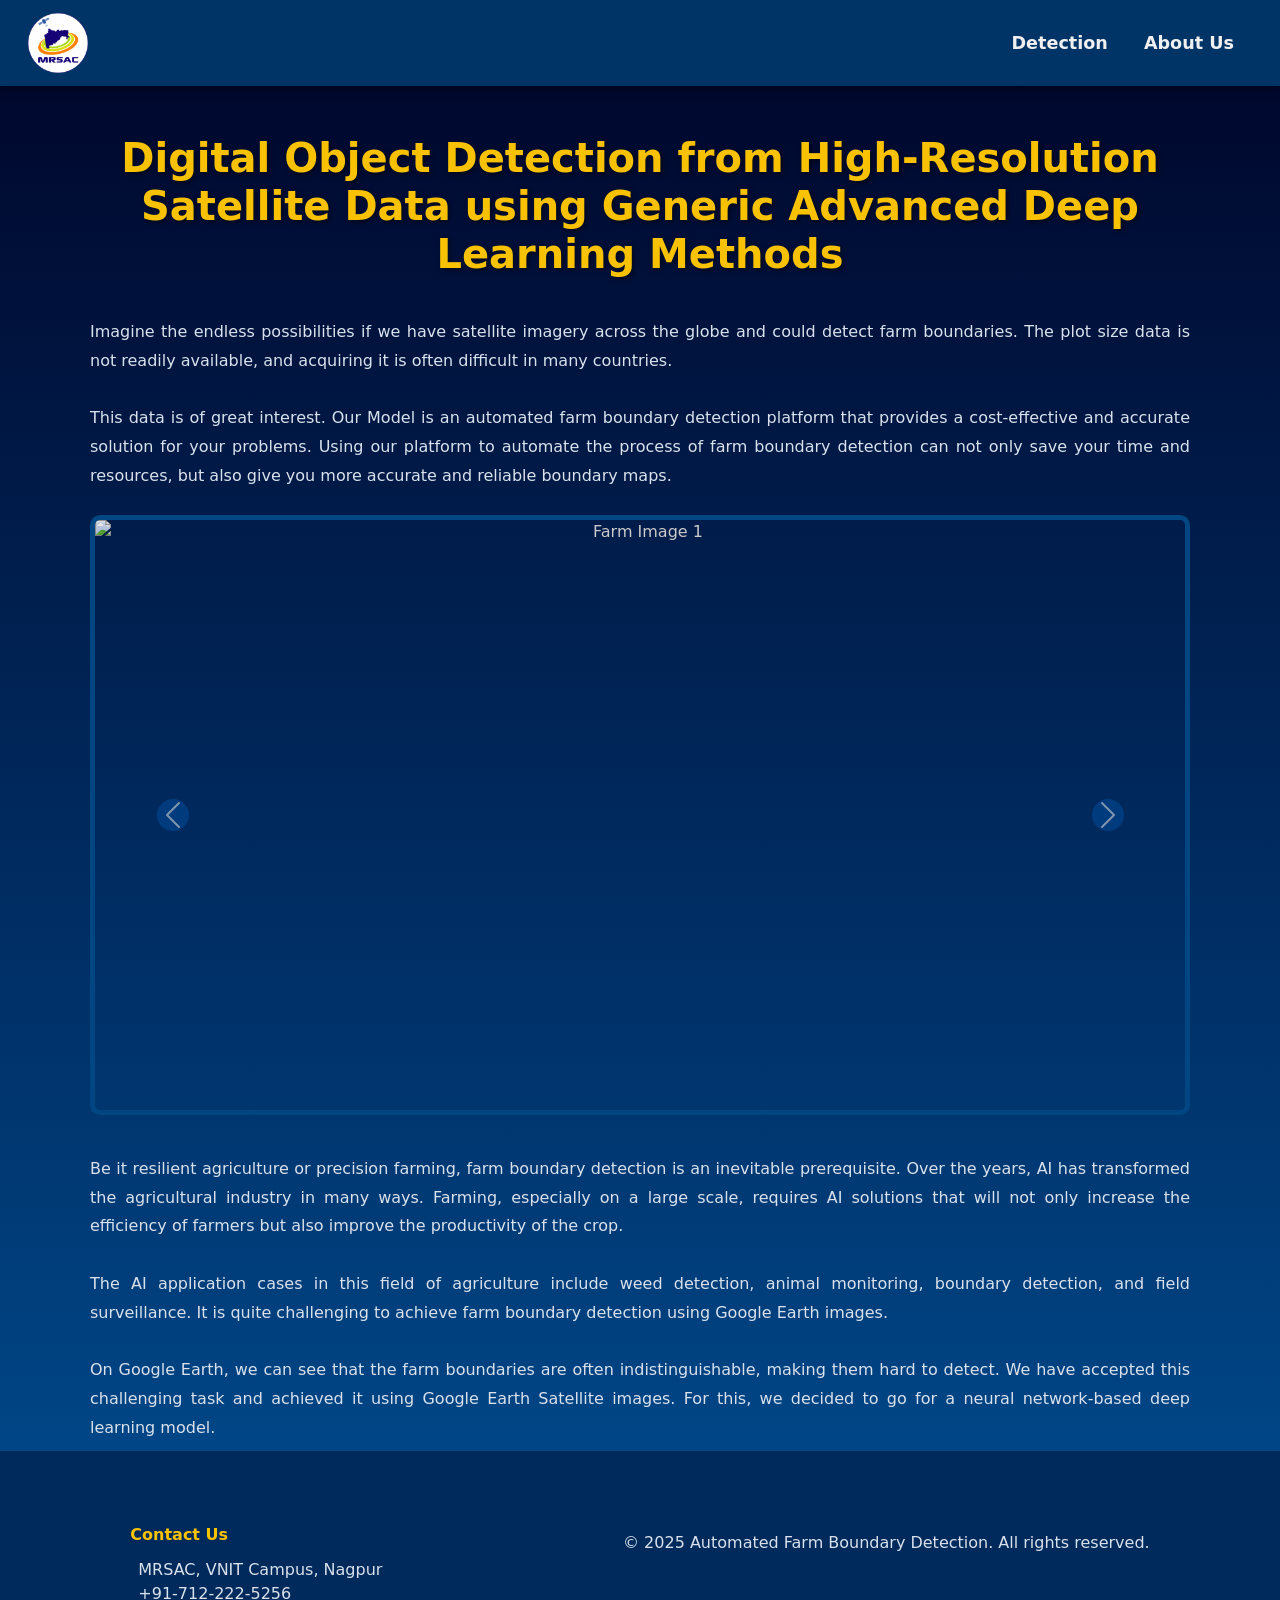
==== app/frontend/index.html @ d1aa99e1 "First Commit" ====
<!DOCTYPE html>
<html lang="en">

<head>
  <meta charset="UTF-8" />
  <meta name="viewport" content="width=device-width, initial-scale=1.0" />
  <title>Automated Farm Boundary Detection</title>
  <link href="https://cdn.jsdelivr.net/npm/bootstrap@5.3.0-alpha1/dist/css/bootstrap.min.css" rel="stylesheet" />
  <link rel="stylesheet" href="css/styles.css" />
</head>

<body>
  <header>
    <nav class="navbar navbar-expand-lg">
      <div class="container-fluid">
        <a class="navbar-brand" href="#">
          <img src="Image/MRSAC_Logo.png" alt="MRSAC Logo" />
        </a>
        <button class="navbar-toggler" type="button" data-bs-toggle="collapse" data-bs-target="#navbarNav">
          <span class="navbar-toggler-icon"></span>
        </button>
        <div class="collapse navbar-collapse" id="navbarNav">
          <ul class="navbar-nav">
            <li class="nav-item">
              <a class="nav-link" href="home.html">Detection</a>
            </li>
            <li class="nav-item dropdown">
              <a class="nav-link dropdown-toggle" href="#" id="aboutDropdown" role="button" data-bs-toggle="dropdown"
                aria-expanded="false">
                About Us
              </a>
              <ul class="dropdown-menu" aria-labelledby="aboutDropdown">
                <li>
                  <a class="dropdown-item" href="history.html">History</a>
                </li>
                <li>
                  <a class="dropdown-item" href="vision.html">Vision & Mission</a>
                </li>
                <li>
                  <a class="dropdown-item" href="contact.html">Contact Us</a>
                </li>
              </ul>
            </li>
          </ul>
        </div>
      </div>
    </nav>
  </header>

  <main class="container text-center mt-5">
    <h1 class="mb-4">
      Digital Object Detection from High-Resolution Satellite Data using
      Generic Advanced Deep Learning Methods
    </h1>
    <h6 class="mb-4">
      Imagine the endless possibilities if we have satellite imagery across
      the globe and could detect farm boundaries. The plot size data is not
      readily available, and acquiring it is often difficult in many
      countries. <br /><br />
      This data is of great interest. Our Model is an automated farm boundary
      detection platform that provides a cost-effective and accurate solution for
      your problems. Using our platform to automate the process of farm
      boundary detection can not only save your time and resources, but also
      give you more accurate and reliable boundary maps.
    </h6>

    <div id="imageCarousel" class="carousel slide mb-4" data-bs-ride="carousel">
      <div class="carousel-inner">
        <div class="carousel-item active">
          <img
            src="https://4kwallpapers.com/images/wallpapers/agriculture-farm-land-countryside-aerial-view-green-2880x1800-3985.jpg"
            width="1000" height="600" class="d-block w-100 image-border" alt="Farm Image 1" />
        </div>
        <div class="carousel-item">
          <img
            src="https://pub.mdpi-res.com/agronomy/agronomy-12-02342/article_deploy/html/images/agronomy-12-02342-g003.png?1664443318"
            width="1000" height="600" class="d-block w-100 image-border" alt="Farm Image 2" />
        </div>
        <div class="carousel-item">
          <img src="https://images5.alphacoders.com/422/thumb-1920-422284.jpg" width="1000" height="600"
            class="d-block w-100 image-border" alt="Farm Image 3" />
        </div>
      </div>
      <button class="carousel-control-prev" type="button" data-bs-target="#imageCarousel" data-bs-slide="prev">
        <span class="carousel-control-prev-icon" aria-hidden="true"></span>
        <span class="visually-hidden">Previous</span>
      </button>
      <button class="carousel-control-next" type="button" data-bs-target="#imageCarousel" data-bs-slide="next">
        <span class="carousel-control-next-icon" aria-hidden="true"></span>
        <span class="visually-hidden">Next</span>
      </button>
    </div>

    <h6>
      Be it resilient agriculture or precision farming, farm boundary
      detection is an inevitable prerequisite. Over the years, AI has
      transformed the agricultural industry in many ways. Farming, especially
      on a large scale, requires AI solutions that will not only increase the
      efficiency of farmers but also improve the productivity of the crop.
      <br /><br />
      The AI application cases in this field of agriculture include weed
      detection, animal monitoring, boundary detection, and field
      surveillance. It is quite challenging to achieve farm boundary detection
      using Google Earth images. <br /><br />
      On Google Earth, we can see that the farm boundaries are often
      indistinguishable, making them hard to detect. We have accepted this
      challenging task and achieved it using Google Earth Satellite images.
      For this, we decided to go for a neural network-based deep learning
      model.
    </h6>
  </main>

  <footer>
    <div class="footer-content">
      <div class="footer-item">
        <h6>Contact Us</h6>
        <p><i class="bi bi-geo-alt-fill"></i>MRSAC, VNIT Campus, Nagpur</p>
        <p><i class="bi bi-telephone-fill"></i>+91-712-222-5256</p>
      </div>
      <div class="footer-item">
        &copy; 2025 Automated Farm Boundary Detection. All rights reserved.
      </div>
    </div>
  </footer>

  <script src="https://cdn.jsdelivr.net/npm/bootstrap@5.3.0-alpha1/dist/js/bootstrap.bundle.min.js"></script>
</body>

</html>
---- app/frontend/css/styles.css ----
/* MRSAC Farm Boundary Detection - Shared Styles */

/* ========== Base Styles ========== */
body {
  background: linear-gradient(to bottom, #000428, #004e92);
  color: #e0e0e0;
  font-family: system-ui, -apple-system, sans-serif;
}

body.light-bg {
  background-color: #d3d3d3;
  color: #333;
}

body.detection-page {
  background-color: #f0f0f0;
  background: url("https://skyfi.com/_next/image?url=https%3A%2F%2Fimages.ctfassets.net%2Ftxzhex5a1q7n%2F2lGMx0erNHas1HyoDtZEsh%2F9b19d69838043fbba80609acbcd8a633%2Fwhat-is-skyfi.jpg&w=3840&q=75")
    no-repeat center center fixed;
  background-size: cover;
  height: 100vh;
  display: flex;
  position: relative;
}

/* ========== Navbar ========== */
.navbar {
  background-color: #003366;
  position: sticky;
  top: 0;
  z-index: 1020;
  padding: 0.5rem 1rem;
  box-shadow: 0 2px 10px rgba(0, 0, 0, 0.5);
}

.navbar-brand img {
  height: 60px;
  margin-right: 15px;
}

.navbar-nav {
  margin-left: auto;
}

.nav-link {
  font-size: 1.1rem;
  color: #f0f0f0;
  font-weight: bold;
  margin: 0 10px;
  text-decoration: none;
  transition: color 0.3s, background-color 0.3s;
}

.nav-link:hover {
  background-color: #00509e;
  color: #ffffff;
  border-radius: 5px;
}

.nav-item .nav-link.active {
  background-color: #00509e !important;
  color: #ffffff !important;
  border-radius: 5px;
}

/* ========== Dropdown Menu ========== */
.dropdown-menu {
  background-color: #002a5c;
  border: none;
}

.dropdown-item {
  font-weight: bold;
  color: #ffffff !important;
  transition: background-color 0.3s, color 0.3s;
}

.dropdown-item:hover,
.dropdown-item:focus {
  background-color: #00509e;
  color: #ffffff !important;
}

.nav-item.dropdown:hover .dropdown-menu {
  display: block;
}

.navbar .dropdown-toggle::after {
  display: none !important;
}

/* ========== Typography ========== */
h1 {
  color: #f8c202;
  font-weight: bold;
  text-shadow: 2px 2px 5px rgba(0, 0, 0, 0.5);
}

h2 {
  color: #007bff;
  font-weight: bold;
  text-align: left;
  margin-bottom: 20px;
}

h5,
h6 {
  color: #d9e2ec;
  text-align: justify;
  line-height: 1.8;
  margin-top: 40px;
}

/* ========== Content ========== */
.content {
  padding: 50px;
}

.container {
  text-align: justify;
  padding: 0 20px;
}

.para {
  text-align: justify;
}

/* ========== Image Carousel ========== */
.image-border {
  border: 5px solid #004e92;
  border-radius: 10px;
}

.carousel-control-prev-icon,
.carousel-control-next-icon {
  background-color: #00509e;
  border-radius: 50%;
}

.carousel-item img {
  filter: brightness(0.9);
}

/* ========== Footer ========== */
footer {
  background-color: #002a5c;
  color: #d9e2ec;
  text-align: center;
  padding: 20px 10px;
  font-size: 1rem;
  position: relative;
  bottom: 0;
  width: 100%;
}

.footer-content {
  display: flex;
  justify-content: space-around;
  align-items: center;
  flex-wrap: wrap;
}

.footer-item {
  margin: 10px 20px;
  text-align: left;
}

.footer-item h6 {
  color: #f8c202;
  font-weight: bold;
  margin-bottom: 8px;
}

.footer-item p {
  margin: 0;
  line-height: 1.5;
}

.footer-item i {
  margin-right: 8px;
  color: #f8c202;
}

.foot {
  height: 400px;
}

/* ========== Detection Page Sidebar ========== */
.sidebar {
  width: 350px;
  background: #002a5c;
  padding: 50px 20px;
  display: flex;
  flex-direction: column;
  align-items: center;
  justify-content: center;
  height: 100vh;
  box-shadow: 4px 0 12px rgba(0, 0, 0, 0.3);
  position: relative;
  color: white;
}

.sidebar h2 {
  color: white;
  text-align: center;
  font-weight: bold;
  margin-bottom: 20px;
}

.sidebar img {
  width: 150px;
  margin: 20px 0;
}

.description {
  position: absolute;
  bottom: 10px;
  right: 10px;
  font-size: 14px;
  font-style: italic;
  font-weight: bold;
  color: white;
}

/* ========== Forms ========== */
.form-group {
  width: 60%;
  margin-bottom: 15px;
}

.form-control {
  text-align: center;
}

.btn-upload {
  background-color: #f8c202;
  color: #002a5c;
  font-weight: bold;
  padding: 10px 20px;
  border: none;
  border-radius: 5px;
  transition: 0.3s;
}

.btn-upload:hover {
  background-color: #d9a400;
  color: white;
}

/* ========== Detection Content ========== */
.content::before {
  content: "";
  background: url("https://upload.wikimedia.org/wikipedia/commons/3/3d/Hurricane_Florence_GOES-16_September_2018_animated.gif")
    no-repeat center center;
  background-size: cover;
  opacity: 0.15;
  position: absolute;
  top: 0;
  left: 0;
  width: 100%;
  height: 100%;
  z-index: -1;
}

.watermark-text {
  position: absolute;
  bottom: 10px;
  right: 20px;
  font-size: 12px;
  color: white;
  font-style: italic;
  opacity: 0.7;
}

label {
  color: #ffffff;
  font-weight: bold;
  text-shadow: 1px 1px 2px rgba(0, 0, 0, 0.5);
}

/* ========== Loading Spinner ========== */
.spinner {
  width: 50px;
  height: 50px;
  border: 5px solid #f3f3f3;
  border-top: 5px solid #f8c202;
  border-radius: 50%;
  animation: spin 1s linear infinite;
}

@keyframes spin {
  0% { transform: rotate(0deg); }
  100% { transform: rotate(360deg); }
}
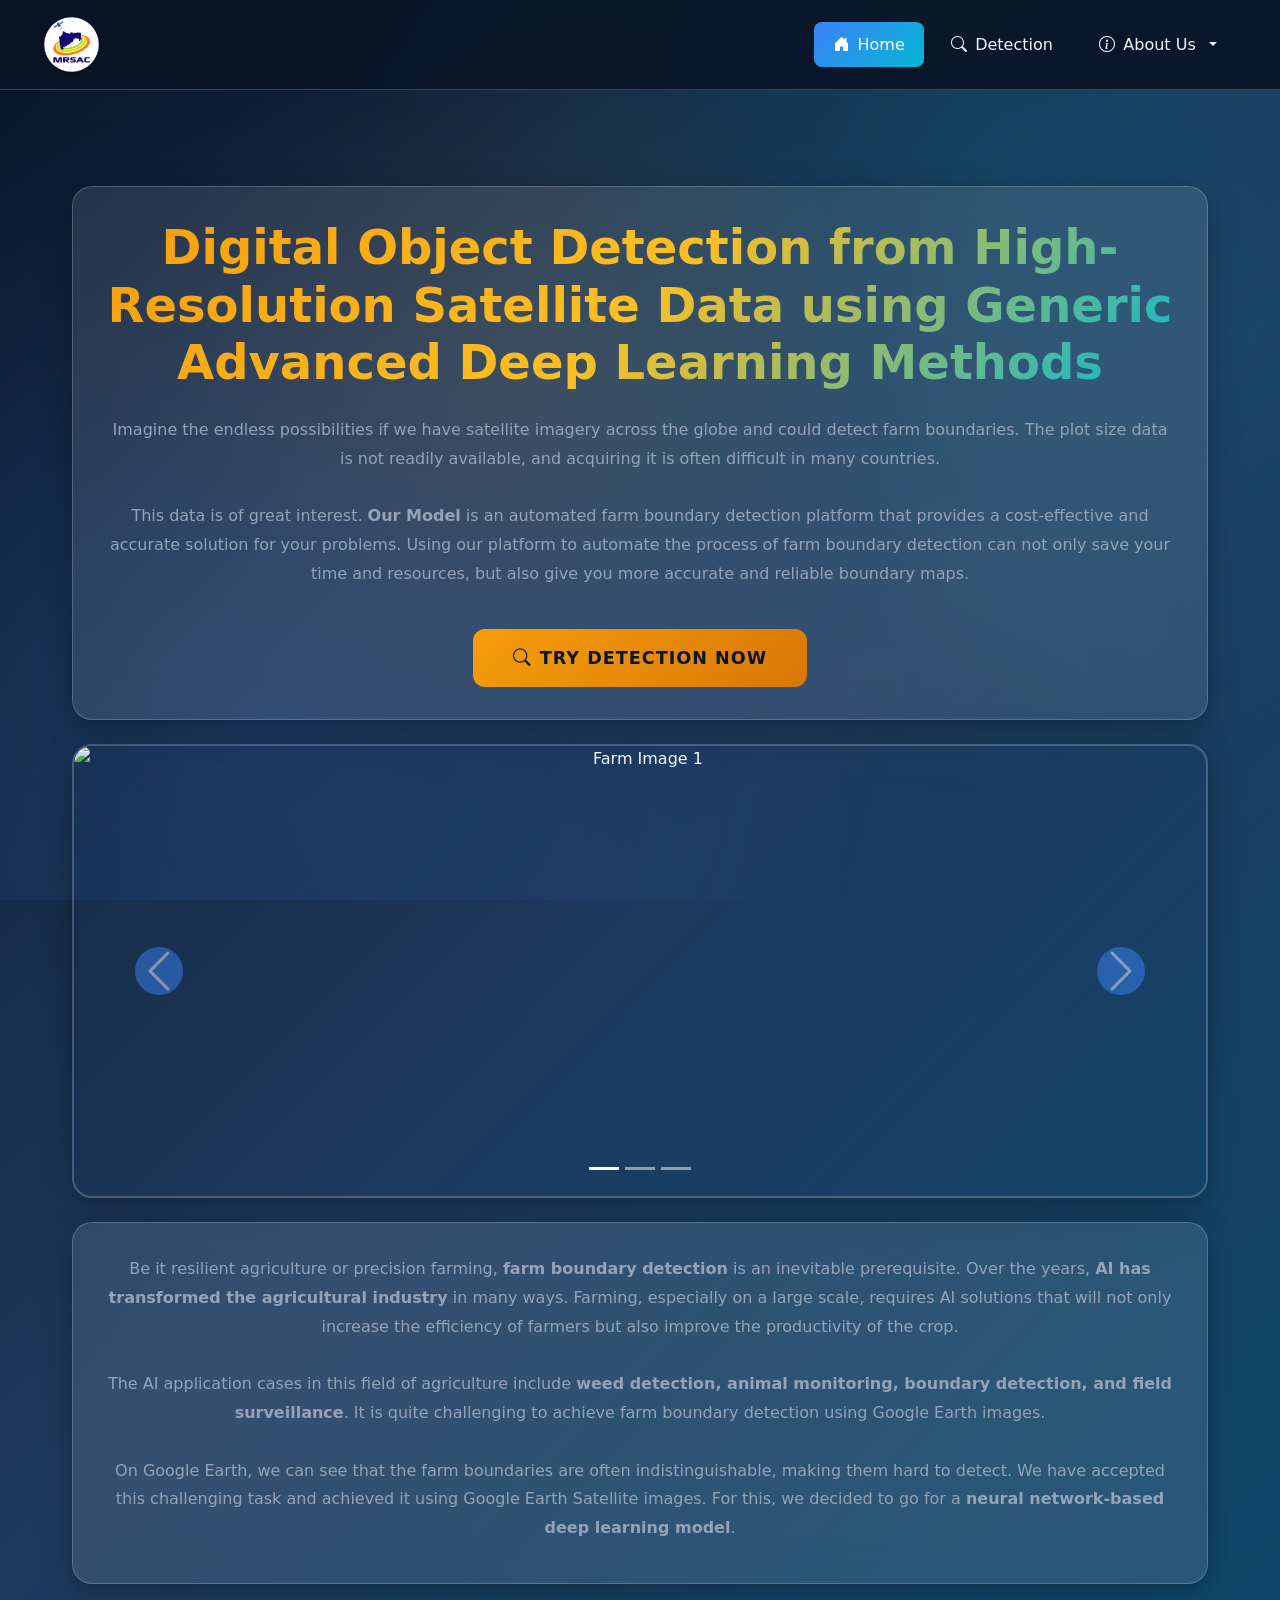
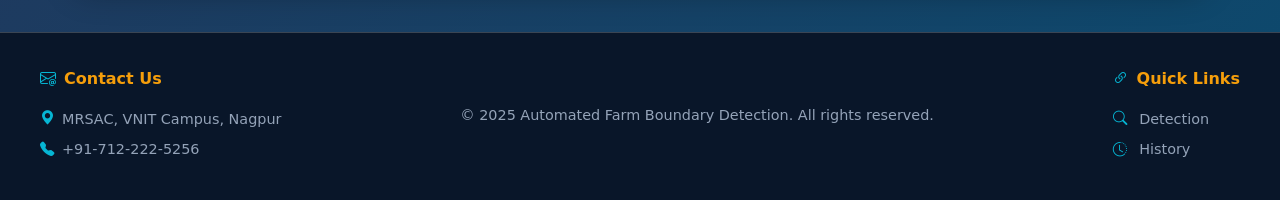
==== commit 06b81057: "Complete frontend redesign with glassmorphism theme Co-authored-by: josephjelson06 <175540361+joseph" ====
--- a/app/frontend/index.html
+++ b/app/frontend/index.html
@@ -6,6 +6,7 @@
   <meta name="viewport" content="width=device-width, initial-scale=1.0" />
   <title>Automated Farm Boundary Detection</title>
   <link href="https://cdn.jsdelivr.net/npm/bootstrap@5.3.0-alpha1/dist/css/bootstrap.min.css" rel="stylesheet" />
+  <link rel="stylesheet" href="https://cdn.jsdelivr.net/npm/bootstrap-icons@1.11.0/font/bootstrap-icons.css" />
   <link rel="stylesheet" href="css/styles.css" />
 </head>
 
@@ -22,22 +23,25 @@
         <div class="collapse navbar-collapse" id="navbarNav">
           <ul class="navbar-nav">
             <li class="nav-item">
-              <a class="nav-link" href="home.html">Detection</a>
+              <a class="nav-link active" href="index.html"><i class="bi bi-house-door-fill me-2"></i>Home</a>
+            </li>
+            <li class="nav-item">
+              <a class="nav-link" href="home.html"><i class="bi bi-search me-2"></i>Detection</a>
             </li>
             <li class="nav-item dropdown">
               <a class="nav-link dropdown-toggle" href="#" id="aboutDropdown" role="button" data-bs-toggle="dropdown"
                 aria-expanded="false">
-                About Us
+                <i class="bi bi-info-circle me-2"></i>About Us
               </a>
               <ul class="dropdown-menu" aria-labelledby="aboutDropdown">
                 <li>
-                  <a class="dropdown-item" href="history.html">History</a>
+                  <a class="dropdown-item" href="history.html"><i class="bi bi-clock-history me-2"></i>History</a>
                 </li>
                 <li>
-                  <a class="dropdown-item" href="vision.html">Vision & Mission</a>
+                  <a class="dropdown-item" href="vision.html"><i class="bi bi-eye me-2"></i>Vision & Mission</a>
                 </li>
                 <li>
-                  <a class="dropdown-item" href="contact.html">Contact Us</a>
+                  <a class="dropdown-item" href="contact.html"><i class="bi bi-envelope me-2"></i>Contact Us</a>
                 </li>
               </ul>
             </li>
@@ -48,23 +52,33 @@
   </header>
 
   <main class="container text-center mt-5">
-    <h1 class="mb-4">
-      Digital Object Detection from High-Resolution Satellite Data using
-      Generic Advanced Deep Learning Methods
-    </h1>
-    <h6 class="mb-4">
-      Imagine the endless possibilities if we have satellite imagery across
-      the globe and could detect farm boundaries. The plot size data is not
-      readily available, and acquiring it is often difficult in many
-      countries. <br /><br />
-      This data is of great interest. Our Model is an automated farm boundary
-      detection platform that provides a cost-effective and accurate solution for
-      your problems. Using our platform to automate the process of farm
-      boundary detection can not only save your time and resources, but also
-      give you more accurate and reliable boundary maps.
-    </h6>
+    <div class="glass-card mb-4">
+      <h1 class="mb-4">
+        Digital Object Detection from High-Resolution Satellite Data using
+        Generic Advanced Deep Learning Methods
+      </h1>
+      <h6 class="mb-4">
+        Imagine the endless possibilities if we have satellite imagery across
+        the globe and could detect farm boundaries. The plot size data is not
+        readily available, and acquiring it is often difficult in many
+        countries. <br /><br />
+        This data is of great interest. <strong>Our Model</strong> is an automated farm boundary
+        detection platform that provides a cost-effective and accurate solution for
+        your problems. Using our platform to automate the process of farm
+        boundary detection can not only save your time and resources, but also
+        give you more accurate and reliable boundary maps.
+      </h6>
+      <a href="home.html" class="btn btn-upload mt-3">
+        <i class="bi bi-search me-2"></i>Try Detection Now
+      </a>
+    </div>
 
     <div id="imageCarousel" class="carousel slide mb-4" data-bs-ride="carousel">
+      <div class="carousel-indicators">
+        <button type="button" data-bs-target="#imageCarousel" data-bs-slide-to="0" class="active" aria-current="true" aria-label="Slide 1"></button>
+        <button type="button" data-bs-target="#imageCarousel" data-bs-slide-to="1" aria-label="Slide 2"></button>
+        <button type="button" data-bs-target="#imageCarousel" data-bs-slide-to="2" aria-label="Slide 3"></button>
+      </div>
       <div class="carousel-inner">
         <div class="carousel-item active">
           <img
@@ -91,34 +105,41 @@
       </button>
     </div>
 
-    <h6>
-      Be it resilient agriculture or precision farming, farm boundary
-      detection is an inevitable prerequisite. Over the years, AI has
-      transformed the agricultural industry in many ways. Farming, especially
-      on a large scale, requires AI solutions that will not only increase the
-      efficiency of farmers but also improve the productivity of the crop.
-      <br /><br />
-      The AI application cases in this field of agriculture include weed
-      detection, animal monitoring, boundary detection, and field
-      surveillance. It is quite challenging to achieve farm boundary detection
-      using Google Earth images. <br /><br />
-      On Google Earth, we can see that the farm boundaries are often
-      indistinguishable, making them hard to detect. We have accepted this
-      challenging task and achieved it using Google Earth Satellite images.
-      For this, we decided to go for a neural network-based deep learning
-      model.
-    </h6>
+    <div class="glass-card">
+      <h6>
+        Be it resilient agriculture or precision farming, <strong>farm boundary
+        detection</strong> is an inevitable prerequisite. Over the years, <strong>AI has
+        transformed the agricultural industry</strong> in many ways. Farming, especially
+        on a large scale, requires AI solutions that will not only increase the
+        efficiency of farmers but also improve the productivity of the crop.
+        <br /><br />
+        The AI application cases in this field of agriculture include <strong>weed
+        detection, animal monitoring, boundary detection, and field
+        surveillance</strong>. It is quite challenging to achieve farm boundary detection
+        using Google Earth images. <br /><br />
+        On Google Earth, we can see that the farm boundaries are often
+        indistinguishable, making them hard to detect. We have accepted this
+        challenging task and achieved it using Google Earth Satellite images.
+        For this, we decided to go for a <strong>neural network-based deep learning
+        model</strong>.
+      </h6>
+    </div>
   </main>
 
   <footer>
     <div class="footer-content">
       <div class="footer-item">
-        <h6>Contact Us</h6>
+        <h6><i class="bi bi-envelope-at me-2"></i>Contact Us</h6>
         <p><i class="bi bi-geo-alt-fill"></i>MRSAC, VNIT Campus, Nagpur</p>
         <p><i class="bi bi-telephone-fill"></i>+91-712-222-5256</p>
       </div>
       <div class="footer-item">
-        &copy; 2025 Automated Farm Boundary Detection. All rights reserved.
+        <p>&copy; 2025 Automated Farm Boundary Detection. All rights reserved.</p>
+      </div>
+      <div class="footer-item">
+        <h6><i class="bi bi-link-45deg me-2"></i>Quick Links</h6>
+        <p><a href="home.html" class="text-decoration-none" style="color: var(--text-muted);"><i class="bi bi-search"></i> Detection</a></p>
+        <p><a href="history.html" class="text-decoration-none" style="color: var(--text-muted);"><i class="bi bi-clock-history"></i> History</a></p>
       </div>
     </div>
   </footer>
--- a/app/frontend/css/styles.css
+++ b/app/frontend/css/styles.css
@@ -1,288 +1,633 @@
-/* MRSAC Farm Boundary Detection - Shared Styles */
+/* ============================================
+   MRSAC Farm Boundary Detection - Modern Theme
+   ============================================ */
+
+/* ========== CSS Variables ========== */
+:root {
+  --primary-dark: #0a1628;
+  --primary-blue: #1e3a5f;
+  --accent-blue: #3b82f6;
+  --accent-cyan: #06b6d4;
+  --accent-gold: #f59e0b;
+  --accent-green: #10b981;
+  --text-light: #f1f5f9;
+  --text-muted: #94a3b8;
+  --glass-bg: rgba(255, 255, 255, 0.1);
+  --glass-border: rgba(255, 255, 255, 0.2);
+  --card-shadow: 0 8px 32px rgba(0, 0, 0, 0.3);
+  --transition: all 0.3s cubic-bezier(0.4, 0, 0.2, 1);
+}
 
 /* ========== Base Styles ========== */
+* {
+  margin: 0;
+  padding: 0;
+  box-sizing: border-box;
+}
+
+html {
+  scroll-behavior: smooth;
+}
+
 body {
-  background: linear-gradient(to bottom, #000428, #004e92);
-  color: #e0e0e0;
-  font-family: system-ui, -apple-system, sans-serif;
+  font-family: 'Segoe UI', system-ui, -apple-system, sans-serif;
+  background: linear-gradient(135deg, var(--primary-dark) 0%, var(--primary-blue) 50%, #0c4a6e 100%);
+  color: var(--text-light);
+  min-height: 100vh;
+  line-height: 1.6;
 }
 
 body.light-bg {
-  background-color: #d3d3d3;
-  color: #333;
+  background: linear-gradient(135deg, #1e3a5f 0%, #0c4a6e 50%, #164e63 100%);
 }
 
 body.detection-page {
-  background-color: #f0f0f0;
-  background: url("https://skyfi.com/_next/image?url=https%3A%2F%2Fimages.ctfassets.net%2Ftxzhex5a1q7n%2F2lGMx0erNHas1HyoDtZEsh%2F9b19d69838043fbba80609acbcd8a633%2Fwhat-is-skyfi.jpg&w=3840&q=75")
-    no-repeat center center fixed;
-  background-size: cover;
-  height: 100vh;
+  background: linear-gradient(135deg, var(--primary-dark) 0%, var(--primary-blue) 100%);
+  min-height: 100vh;
   display: flex;
-  position: relative;
+  flex-direction: row;
+}
+
+/* ========== Animated Background ========== */
+body::before {
+  content: '';
+  position: fixed;
+  top: 0;
+  left: 0;
+  width: 100%;
+  height: 100%;
+  background: 
+    radial-gradient(circle at 20% 80%, rgba(59, 130, 246, 0.15) 0%, transparent 50%),
+    radial-gradient(circle at 80% 20%, rgba(6, 182, 212, 0.15) 0%, transparent 50%),
+    radial-gradient(circle at 40% 40%, rgba(245, 158, 11, 0.08) 0%, transparent 40%);
+  pointer-events: none;
+  z-index: 0;
 }
 
 /* ========== Navbar ========== */
 .navbar {
-  background-color: #003366;
+  background: rgba(10, 22, 40, 0.95);
+  backdrop-filter: blur(20px);
+  -webkit-backdrop-filter: blur(20px);
+  border-bottom: 1px solid var(--glass-border);
+  padding: 0.75rem 2rem;
   position: sticky;
   top: 0;
-  z-index: 1020;
-  padding: 0.5rem 1rem;
-  box-shadow: 0 2px 10px rgba(0, 0, 0, 0.5);
+  z-index: 1050;
+  transition: var(--transition);
+}
+
+.navbar:hover {
+  background: rgba(10, 22, 40, 0.98);
 }
 
 .navbar-brand img {
-  height: 60px;
-  margin-right: 15px;
+  height: 55px;
+  filter: drop-shadow(0 2px 4px rgba(0, 0, 0, 0.3));
+  transition: var(--transition);
+}
+
+.navbar-brand img:hover {
+  transform: scale(1.05);
 }
 
 .navbar-nav {
   margin-left: auto;
+  gap: 0.5rem;
 }
 
 .nav-link {
-  font-size: 1.1rem;
-  color: #f0f0f0;
-  font-weight: bold;
-  margin: 0 10px;
-  text-decoration: none;
-  transition: color 0.3s, background-color 0.3s;
+  color: var(--text-light) !important;
+  font-weight: 500;
+  font-size: 1rem;
+  padding: 0.6rem 1.2rem !important;
+  border-radius: 8px;
+  transition: var(--transition);
+  position: relative;
+  overflow: hidden;
+}
+
+.nav-link::before {
+  content: '';
+  position: absolute;
+  bottom: 0;
+  left: 50%;
+  width: 0;
+  height: 2px;
+  background: linear-gradient(90deg, var(--accent-cyan), var(--accent-blue));
+  transition: var(--transition);
+  transform: translateX(-50%);
+}
+
+.nav-link:hover::before {
+  width: 80%;
 }
 
 .nav-link:hover {
-  background-color: #00509e;
-  color: #ffffff;
-  border-radius: 5px;
-}
-
-.nav-item .nav-link.active {
-  background-color: #00509e !important;
-  color: #ffffff !important;
-  border-radius: 5px;
-}
-
-/* ========== Dropdown Menu ========== */
+  color: var(--accent-cyan) !important;
+  background: var(--glass-bg);
+}
+
+.nav-link.active {
+  background: linear-gradient(135deg, var(--accent-blue), var(--accent-cyan)) !important;
+  color: white !important;
+}
+
+/* ========== Dropdown ========== */
 .dropdown-menu {
-  background-color: #002a5c;
-  border: none;
+  background: rgba(10, 22, 40, 0.98);
+  backdrop-filter: blur(20px);
+  border: 1px solid var(--glass-border);
+  border-radius: 12px;
+  padding: 0.5rem;
+  margin-top: 0.5rem;
+  box-shadow: var(--card-shadow);
+  animation: slideDown 0.3s ease;
+}
+
+@keyframes slideDown {
+  from {
+    opacity: 0;
+    transform: translateY(-10px);
+  }
+  to {
+    opacity: 1;
+    transform: translateY(0);
+  }
 }
 
 .dropdown-item {
-  font-weight: bold;
-  color: #ffffff !important;
-  transition: background-color 0.3s, color 0.3s;
+  color: var(--text-light) !important;
+  padding: 0.7rem 1.2rem;
+  border-radius: 8px;
+  font-weight: 500;
+  transition: var(--transition);
 }
 
 .dropdown-item:hover,
 .dropdown-item:focus {
-  background-color: #00509e;
-  color: #ffffff !important;
-}
-
-.nav-item.dropdown:hover .dropdown-menu {
-  display: block;
+  background: linear-gradient(135deg, var(--accent-blue), var(--accent-cyan));
+  color: white !important;
+  transform: translateX(5px);
+}
+
+.dropdown-item.active {
+  background: linear-gradient(135deg, var(--accent-gold), #d97706);
 }
 
 .navbar .dropdown-toggle::after {
-  display: none !important;
+  margin-left: 0.5rem;
+  transition: var(--transition);
+}
+
+.nav-item.dropdown:hover .dropdown-toggle::after {
+  transform: rotate(180deg);
 }
 
 /* ========== Typography ========== */
 h1 {
-  color: #f8c202;
-  font-weight: bold;
-  text-shadow: 2px 2px 5px rgba(0, 0, 0, 0.5);
+  font-size: clamp(2rem, 5vw, 3rem);
+  font-weight: 700;
+  background: linear-gradient(135deg, var(--accent-gold), #fbbf24, var(--accent-cyan));
+  -webkit-background-clip: text;
+  -webkit-text-fill-color: transparent;
+  background-clip: text;
+  margin-bottom: 1.5rem;
+  line-height: 1.2;
 }
 
 h2 {
-  color: #007bff;
-  font-weight: bold;
-  text-align: left;
-  margin-bottom: 20px;
-}
-
-h5,
-h6 {
-  color: #d9e2ec;
-  text-align: justify;
+  font-size: clamp(1.5rem, 4vw, 2.2rem);
+  font-weight: 700;
+  color: var(--accent-cyan);
+  margin-bottom: 1.5rem;
+  position: relative;
+  display: inline-block;
+}
+
+h2::after {
+  content: '';
+  position: absolute;
+  bottom: -8px;
+  left: 0;
+  width: 60px;
+  height: 4px;
+  background: linear-gradient(90deg, var(--accent-gold), var(--accent-cyan));
+  border-radius: 2px;
+}
+
+h3 {
+  font-size: 1.4rem;
+  color: var(--accent-blue);
+  font-weight: 600;
+  margin-bottom: 1rem;
+}
+
+h5, h6 {
+  color: var(--text-muted);
+  font-weight: 400;
   line-height: 1.8;
-  margin-top: 40px;
-}
-
-/* ========== Content ========== */
+  margin-top: 0;
+}
+
+p, .para {
+  color: var(--text-muted);
+  line-height: 1.8;
+  margin-bottom: 1rem;
+}
+
+/* ========== Glass Cards ========== */
+.glass-card {
+  background: var(--glass-bg);
+  backdrop-filter: blur(20px);
+  -webkit-backdrop-filter: blur(20px);
+  border: 1px solid var(--glass-border);
+  border-radius: 20px;
+  padding: 2rem;
+  box-shadow: var(--card-shadow);
+  transition: var(--transition);
+}
+
+.glass-card:hover {
+  transform: translateY(-5px);
+  box-shadow: 0 12px 40px rgba(0, 0, 0, 0.4);
+  border-color: var(--accent-cyan);
+}
+
+/* ========== Main Content ========== */
+main.container {
+  position: relative;
+  z-index: 1;
+  padding: 3rem 2rem;
+  max-width: 1200px;
+  margin: 0 auto;
+}
+
 .content {
-  padding: 50px;
-}
-
-.container {
-  text-align: justify;
-  padding: 0 20px;
-}
-
-.para {
-  text-align: justify;
+  padding: 3rem;
+  position: relative;
+  z-index: 1;
+}
+
+article {
+  background: var(--glass-bg);
+  backdrop-filter: blur(20px);
+  border: 1px solid var(--glass-border);
+  border-radius: 20px;
+  padding: 2.5rem;
+  box-shadow: var(--card-shadow);
 }
 
 /* ========== Image Carousel ========== */
+.carousel {
+  border-radius: 20px;
+  overflow: hidden;
+  box-shadow: var(--card-shadow);
+  border: 2px solid var(--glass-border);
+}
+
+.carousel-item img {
+  height: 450px;
+  object-fit: cover;
+  filter: brightness(0.85);
+  transition: var(--transition);
+}
+
+.carousel-item.active img {
+  filter: brightness(1);
+}
+
 .image-border {
-  border: 5px solid #004e92;
-  border-radius: 10px;
+  border: none !important;
+  border-radius: 0 !important;
 }
 
 .carousel-control-prev-icon,
 .carousel-control-next-icon {
-  background-color: #00509e;
+  background-color: var(--accent-blue);
   border-radius: 50%;
-}
-
-.carousel-item img {
-  filter: brightness(0.9);
-}
-
-/* ========== Footer ========== */
-footer {
-  background-color: #002a5c;
-  color: #d9e2ec;
-  text-align: center;
-  padding: 20px 10px;
-  font-size: 1rem;
-  position: relative;
-  bottom: 0;
-  width: 100%;
-}
-
-.footer-content {
-  display: flex;
-  justify-content: space-around;
-  align-items: center;
-  flex-wrap: wrap;
-}
-
-.footer-item {
-  margin: 10px 20px;
-  text-align: left;
-}
-
-.footer-item h6 {
-  color: #f8c202;
-  font-weight: bold;
-  margin-bottom: 8px;
-}
-
-.footer-item p {
-  margin: 0;
-  line-height: 1.5;
-}
-
-.footer-item i {
-  margin-right: 8px;
-  color: #f8c202;
-}
-
-.foot {
-  height: 400px;
-}
-
-/* ========== Detection Page Sidebar ========== */
+  padding: 1.5rem;
+  transition: var(--transition);
+}
+
+.carousel-control-prev:hover .carousel-control-prev-icon,
+.carousel-control-next:hover .carousel-control-next-icon {
+  background-color: var(--accent-cyan);
+  transform: scale(1.1);
+}
+
+/* ========== Detection Page - Sidebar ========== */
 .sidebar {
-  width: 350px;
-  background: #002a5c;
-  padding: 50px 20px;
+  width: 380px;
+  min-width: 380px;
+  background: linear-gradient(180deg, rgba(10, 22, 40, 0.98) 0%, rgba(30, 58, 95, 0.95) 100%);
+  backdrop-filter: blur(20px);
+  padding: 3rem 2rem;
   display: flex;
   flex-direction: column;
   align-items: center;
   justify-content: center;
-  height: 100vh;
-  box-shadow: 4px 0 12px rgba(0, 0, 0, 0.3);
-  position: relative;
-  color: white;
-}
-
-.sidebar h2 {
-  color: white;
-  text-align: center;
-  font-weight: bold;
-  margin-bottom: 20px;
-}
-
-.sidebar img {
-  width: 150px;
-  margin: 20px 0;
-}
-
-.description {
-  position: absolute;
-  bottom: 10px;
-  right: 10px;
-  font-size: 14px;
-  font-style: italic;
-  font-weight: bold;
-  color: white;
-}
-
-/* ========== Forms ========== */
-.form-group {
-  width: 60%;
-  margin-bottom: 15px;
-}
-
-.form-control {
-  text-align: center;
-}
-
-.btn-upload {
-  background-color: #f8c202;
-  color: #002a5c;
-  font-weight: bold;
-  padding: 10px 20px;
-  border: none;
-  border-radius: 5px;
-  transition: 0.3s;
-}
-
-.btn-upload:hover {
-  background-color: #d9a400;
-  color: white;
-}
-
-/* ========== Detection Content ========== */
-.content::before {
-  content: "";
-  background: url("https://upload.wikimedia.org/wikipedia/commons/3/3d/Hurricane_Florence_GOES-16_September_2018_animated.gif")
-    no-repeat center center;
-  background-size: cover;
-  opacity: 0.15;
+  min-height: 100vh;
+  border-right: 1px solid var(--glass-border);
+  position: relative;
+  box-shadow: 4px 0 30px rgba(0, 0, 0, 0.3);
+}
+
+.sidebar::before {
+  content: '';
   position: absolute;
   top: 0;
   left: 0;
+  right: 0;
+  bottom: 0;
+  background: 
+    radial-gradient(circle at 50% 0%, rgba(6, 182, 212, 0.1) 0%, transparent 50%),
+    radial-gradient(circle at 50% 100%, rgba(245, 158, 11, 0.1) 0%, transparent 50%);
+  pointer-events: none;
+}
+
+.sidebar h2 {
+  color: var(--text-light);
+  text-align: center;
+  font-size: 1.5rem;
+  margin-bottom: 2rem;
+  position: relative;
+  z-index: 1;
+}
+
+.sidebar h2::after {
+  display: none;
+}
+
+.sidebar img {
+  width: 140px;
+  margin: 1.5rem 0;
+  filter: drop-shadow(0 4px 12px rgba(0, 0, 0, 0.4));
+  transition: var(--transition);
+  position: relative;
+  z-index: 1;
+}
+
+.sidebar img:hover {
+  transform: scale(1.05) rotate(2deg);
+}
+
+.description {
+  position: absolute;
+  bottom: 2rem;
+  text-align: center;
+  font-size: 0.9rem;
+  color: var(--accent-gold);
+  font-weight: 500;
+  z-index: 1;
+}
+
+/* ========== Detection Page - Form Area ========== */
+.detection-page .content {
+  flex: 1;
+  display: flex;
+  flex-direction: column;
+  align-items: center;
+  justify-content: center;
+  padding: 3rem;
+  position: relative;
+  overflow: hidden;
+}
+
+.detection-page .content::before {
+  content: '';
+  position: absolute;
+  top: 0;
+  left: 0;
+  right: 0;
+  bottom: 0;
+  background: 
+    radial-gradient(circle at 30% 30%, rgba(59, 130, 246, 0.1) 0%, transparent 40%),
+    radial-gradient(circle at 70% 70%, rgba(6, 182, 212, 0.1) 0%, transparent 40%);
+  pointer-events: none;
+}
+
+/* ========== Forms ========== */
+.form-group {
+  width: 100%;
+  max-width: 450px;
+  margin-bottom: 1.5rem;
+  position: relative;
+  z-index: 1;
+}
+
+.form-group label {
+  display: block;
+  color: var(--text-light);
+  font-weight: 600;
+  margin-bottom: 0.5rem;
+  font-size: 0.95rem;
+  text-shadow: none;
+}
+
+.form-control {
+  width: 100%;
+  padding: 1rem 1.2rem;
+  font-size: 1rem;
+  background: rgba(255, 255, 255, 0.1);
+  border: 2px solid var(--glass-border);
+  border-radius: 12px;
+  color: var(--text-light);
+  transition: var(--transition);
+  text-align: left;
+}
+
+.form-control::placeholder {
+  color: var(--text-muted);
+}
+
+.form-control:focus {
+  outline: none;
+  border-color: var(--accent-cyan);
+  background: rgba(255, 255, 255, 0.15);
+  box-shadow: 0 0 0 4px rgba(6, 182, 212, 0.2);
+}
+
+.form-control[type="file"] {
+  padding: 0.8rem 1rem;
+}
+
+.form-control[type="file"]::file-selector-button {
+  background: linear-gradient(135deg, var(--accent-blue), var(--accent-cyan));
+  color: white;
+  border: none;
+  padding: 0.5rem 1rem;
+  border-radius: 8px;
+  margin-right: 1rem;
+  cursor: pointer;
+  font-weight: 500;
+  transition: var(--transition);
+}
+
+.form-control[type="file"]::file-selector-button:hover {
+  background: linear-gradient(135deg, var(--accent-cyan), var(--accent-blue));
+}
+
+/* ========== Buttons ========== */
+.btn-upload {
+  background: linear-gradient(135deg, var(--accent-gold), #d97706);
+  color: var(--primary-dark);
+  font-weight: 700;
+  font-size: 1.1rem;
+  padding: 1rem 2.5rem;
+  border: none;
+  border-radius: 12px;
+  cursor: pointer;
+  transition: var(--transition);
+  position: relative;
+  overflow: hidden;
+  z-index: 1;
+  text-transform: uppercase;
+  letter-spacing: 1px;
+}
+
+.btn-upload::before {
+  content: '';
+  position: absolute;
+  top: 0;
+  left: -100%;
   width: 100%;
   height: 100%;
-  z-index: -1;
-}
-
+  background: linear-gradient(90deg, transparent, rgba(255, 255, 255, 0.3), transparent);
+  transition: 0.5s;
+}
+
+.btn-upload:hover::before {
+  left: 100%;
+}
+
+.btn-upload:hover {
+  transform: translateY(-3px);
+  box-shadow: 0 8px 25px rgba(245, 158, 11, 0.4);
+}
+
+.btn-upload:active {
+  transform: translateY(-1px);
+}
+
+/* ========== Watermark ========== */
 .watermark-text {
   position: absolute;
-  bottom: 10px;
-  right: 20px;
-  font-size: 12px;
-  color: white;
+  bottom: 1.5rem;
+  right: 2rem;
+  font-size: 0.85rem;
+  color: var(--text-muted);
   font-style: italic;
-  opacity: 0.7;
-}
-
-label {
-  color: #ffffff;
-  font-weight: bold;
-  text-shadow: 1px 1px 2px rgba(0, 0, 0, 0.5);
+  max-width: 350px;
+  text-align: right;
+  z-index: 1;
+}
+
+/* ========== Contact Page ========== */
+.contact-box {
+  background: var(--glass-bg) !important;
+  backdrop-filter: blur(20px);
+  border: 1px solid var(--glass-border);
+  padding: 2rem;
+  border-radius: 16px;
+  box-shadow: var(--card-shadow);
+  transition: var(--transition);
+  height: 100%;
+}
+
+.contact-box:hover {
+  transform: translateY(-8px);
+  border-color: var(--accent-cyan);
+  box-shadow: 0 12px 40px rgba(6, 182, 212, 0.2);
+}
+
+.contact-box h3 {
+  color: var(--accent-gold);
+  font-size: 1.3rem;
+  margin-bottom: 1rem;
+}
+
+.contact-box p {
+  color: var(--text-muted);
+  margin-bottom: 0.5rem;
+  font-size: 0.95rem;
+}
+
+.contact-box strong {
+  color: var(--text-light);
+}
+
+/* ========== Vision Page List ========== */
+.list-unstyled li {
+  background: var(--glass-bg);
+  border: 1px solid var(--glass-border);
+  border-radius: 12px;
+  padding: 1.5rem;
+  margin-bottom: 1rem;
+  transition: var(--transition);
+}
+
+.list-unstyled li:hover {
+  transform: translateX(10px);
+  border-color: var(--accent-cyan);
+  background: rgba(6, 182, 212, 0.1);
+}
+
+.list-unstyled li h5 {
+  color: var(--text-light);
+  margin: 0;
+  font-weight: 500;
+}
+
+/* ========== Footer ========== */
+footer {
+  background: rgba(10, 22, 40, 0.98);
+  backdrop-filter: blur(20px);
+  border-top: 1px solid var(--glass-border);
+  padding: 2rem;
+  position: relative;
+  z-index: 1;
+}
+
+.footer-content {
+  max-width: 1200px;
+  margin: 0 auto;
+  display: flex;
+  justify-content: space-between;
+  align-items: center;
+  flex-wrap: wrap;
+  gap: 2rem;
+}
+
+.footer-item {
+  text-align: left;
+}
+
+.footer-item h6 {
+  color: var(--accent-gold);
+  font-weight: 700;
+  margin-bottom: 0.8rem;
+  font-size: 1rem;
+}
+
+.footer-item p {
+  color: var(--text-muted);
+  margin: 0.3rem 0;
+  font-size: 0.9rem;
+}
+
+.footer-item i {
+  color: var(--accent-cyan);
+  margin-right: 0.5rem;
 }
 
 /* ========== Loading Spinner ========== */
 .spinner {
-  width: 50px;
-  height: 50px;
-  border: 5px solid #f3f3f3;
-  border-top: 5px solid #f8c202;
+  width: 60px;
+  height: 60px;
+  border: 4px solid rgba(255, 255, 255, 0.1);
+  border-top: 4px solid var(--accent-cyan);
+  border-right: 4px solid var(--accent-gold);
   border-radius: 50%;
   animation: spin 1s linear infinite;
 }
@@ -291,3 +636,121 @@
   0% { transform: rotate(0deg); }
   100% { transform: rotate(360deg); }
 }
+
+/* ========== Result Popup Styles ========== */
+#popup-overlay {
+  backdrop-filter: blur(8px) !important;
+  -webkit-backdrop-filter: blur(8px) !important;
+}
+
+#image-popup {
+  background: linear-gradient(135deg, rgba(10, 22, 40, 0.98), rgba(30, 58, 95, 0.98)) !important;
+  border: 1px solid var(--glass-border) !important;
+  border-radius: 20px !important;
+  padding: 2rem !important;
+  max-width: 800px !important;
+}
+
+#image-popup img {
+  border-radius: 12px !important;
+  border: 2px solid var(--glass-border) !important;
+}
+
+#image-popup button {
+  border-radius: 10px !important;
+  font-weight: 600 !important;
+  padding: 0.8rem 1.5rem !important;
+  transition: var(--transition) !important;
+}
+
+#image-popup button:hover {
+  transform: translateY(-2px) !important;
+}
+
+/* ========== Responsive Design ========== */
+@media (max-width: 992px) {
+  .sidebar {
+    width: 100%;
+    min-width: 100%;
+    min-height: auto;
+    padding: 2rem;
+    border-right: none;
+    border-bottom: 1px solid var(--glass-border);
+  }
+  
+  body.detection-page {
+    flex-direction: column;
+  }
+  
+  .detection-page .content {
+    padding: 2rem;
+  }
+  
+  .form-group {
+    max-width: 100%;
+  }
+}
+
+@media (max-width: 768px) {
+  .navbar {
+    padding: 0.5rem 1rem;
+  }
+  
+  .navbar-brand img {
+    height: 45px;
+  }
+  
+  main.container {
+    padding: 2rem 1rem;
+  }
+  
+  .content {
+    padding: 1.5rem;
+  }
+  
+  article {
+    padding: 1.5rem;
+  }
+  
+  .carousel-item img {
+    height: 250px;
+  }
+  
+  .footer-content {
+    flex-direction: column;
+    text-align: center;
+  }
+  
+  .footer-item {
+    text-align: center;
+  }
+  
+  h2::after {
+    left: 50%;
+    transform: translateX(-50%);
+  }
+}
+
+/* ========== Scrollbar ========== */
+::-webkit-scrollbar {
+  width: 10px;
+}
+
+::-webkit-scrollbar-track {
+  background: var(--primary-dark);
+}
+
+::-webkit-scrollbar-thumb {
+  background: linear-gradient(180deg, var(--accent-blue), var(--accent-cyan));
+  border-radius: 5px;
+}
+
+::-webkit-scrollbar-thumb:hover {
+  background: linear-gradient(180deg, var(--accent-cyan), var(--accent-blue));
+}
+
+/* ========== Selection ========== */
+::selection {
+  background: var(--accent-cyan);
+  color: var(--primary-dark);
+}
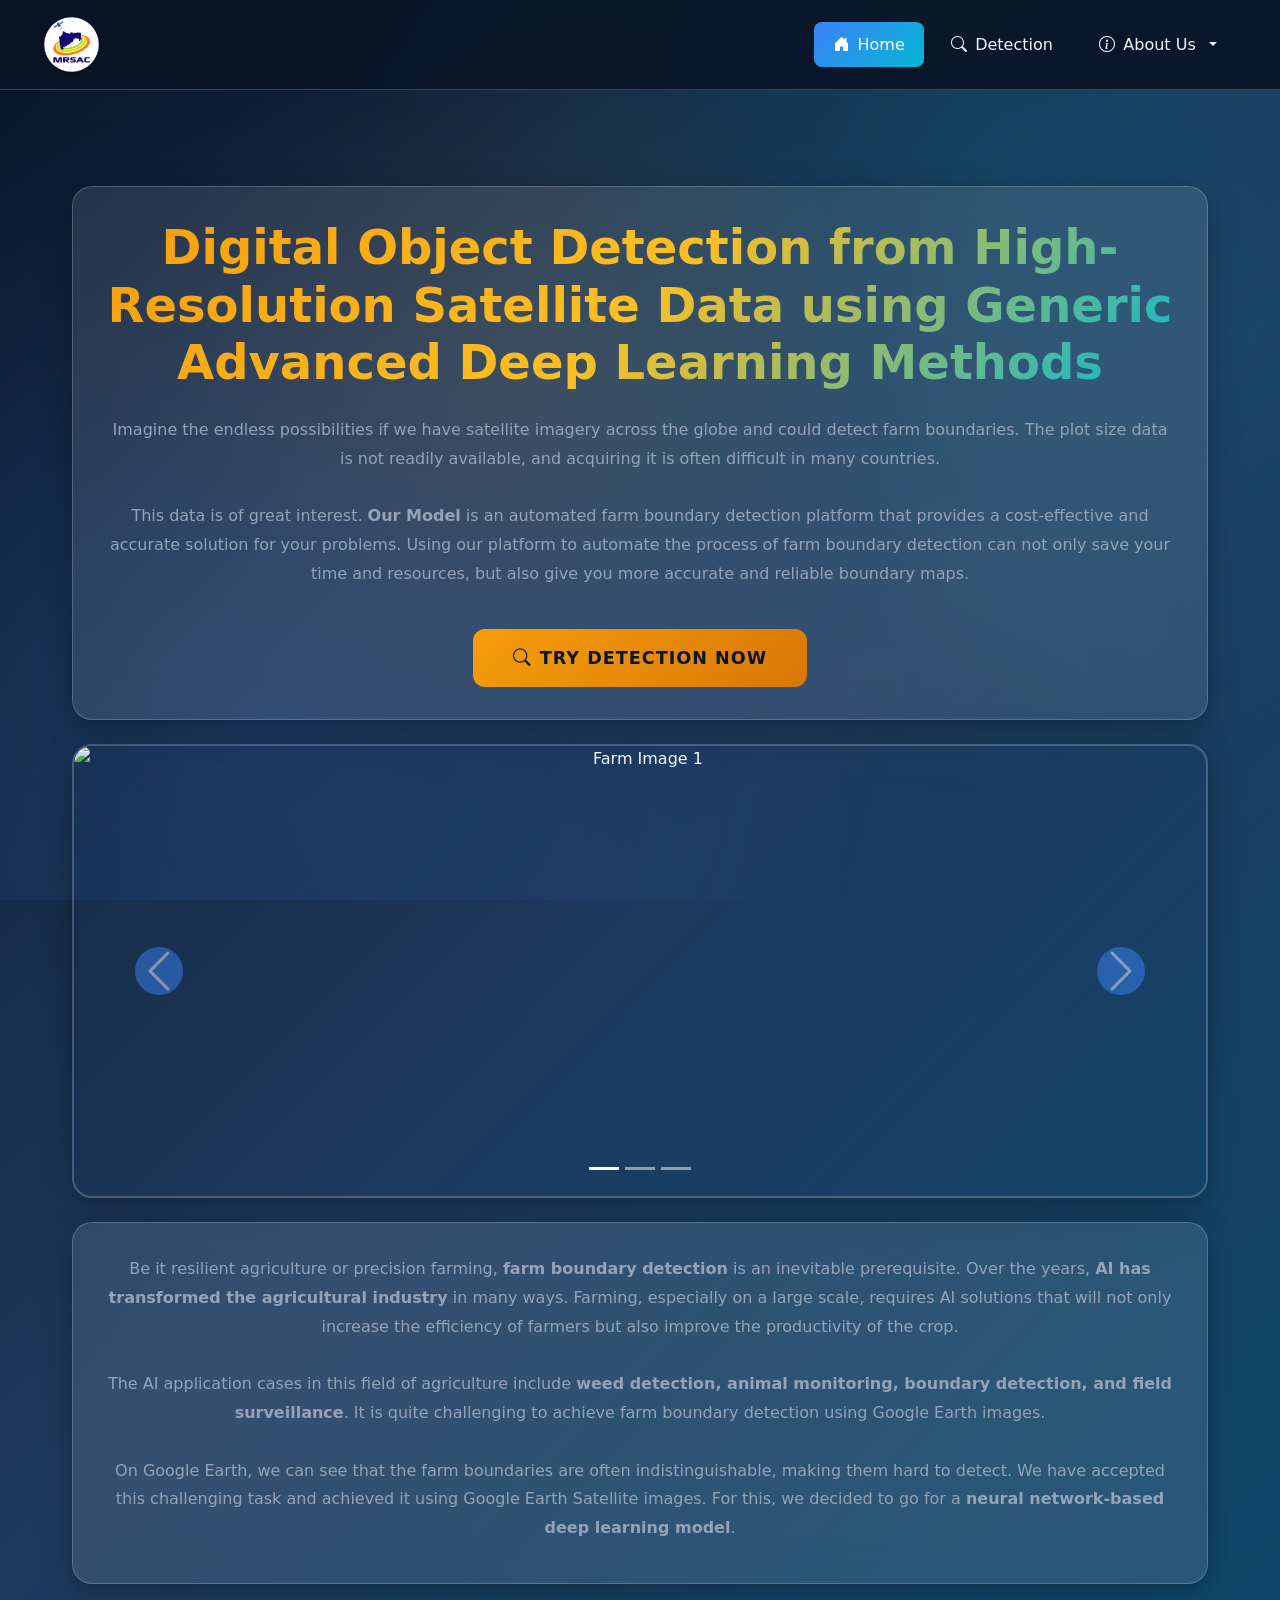
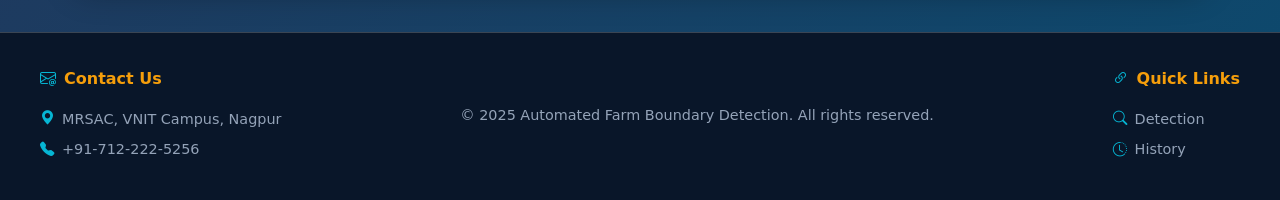
==== commit 7fcd17cd: "Fix icon spacing consistency and add missing period Co-authored-by: josephjelson06 <175540361+joseph" ====
--- a/app/frontend/index.html
+++ b/app/frontend/index.html
@@ -138,8 +138,8 @@
       </div>
       <div class="footer-item">
         <h6><i class="bi bi-link-45deg me-2"></i>Quick Links</h6>
-        <p><a href="home.html" class="text-decoration-none" style="color: var(--text-muted);"><i class="bi bi-search"></i> Detection</a></p>
-        <p><a href="history.html" class="text-decoration-none" style="color: var(--text-muted);"><i class="bi bi-clock-history"></i> History</a></p>
+        <p><a href="home.html" class="text-decoration-none" style="color: var(--text-muted);"><i class="bi bi-search me-2"></i>Detection</a></p>
+        <p><a href="history.html" class="text-decoration-none" style="color: var(--text-muted);"><i class="bi bi-clock-history me-2"></i>History</a></p>
       </div>
     </div>
   </footer>
